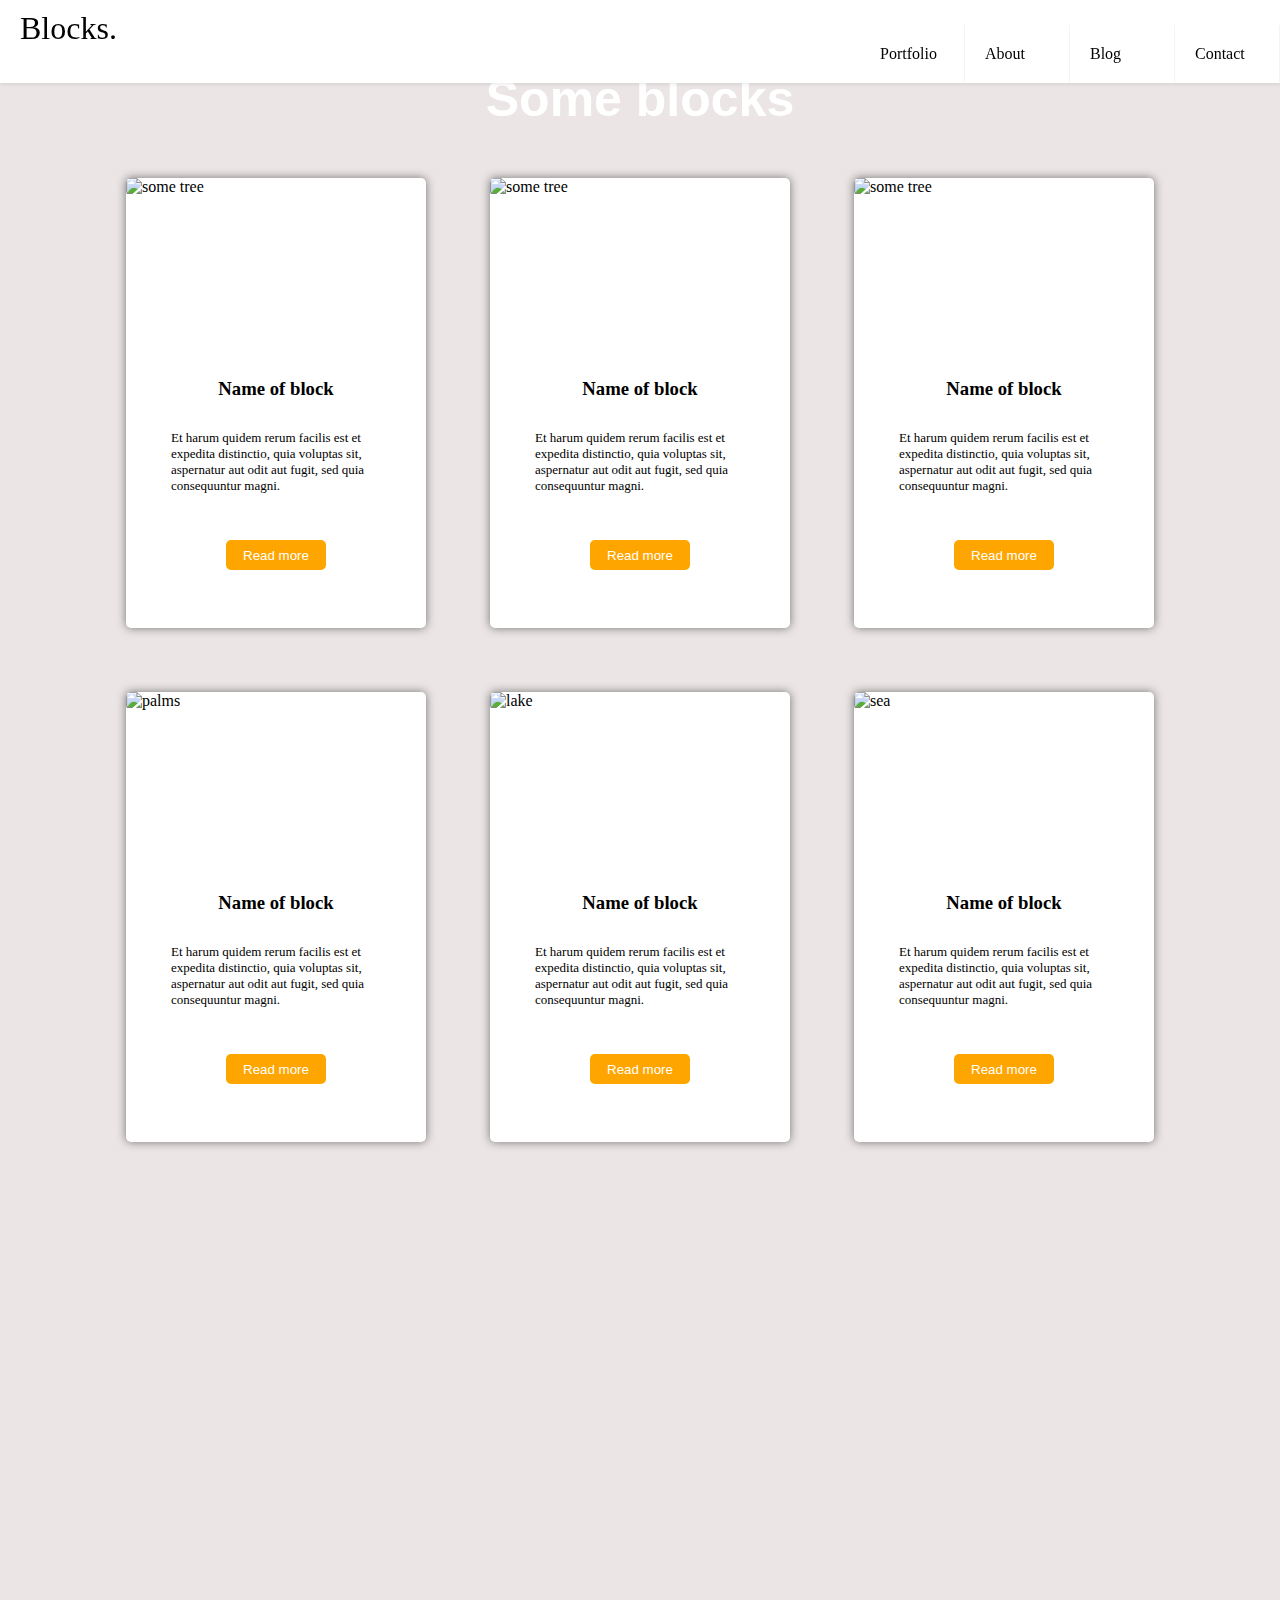
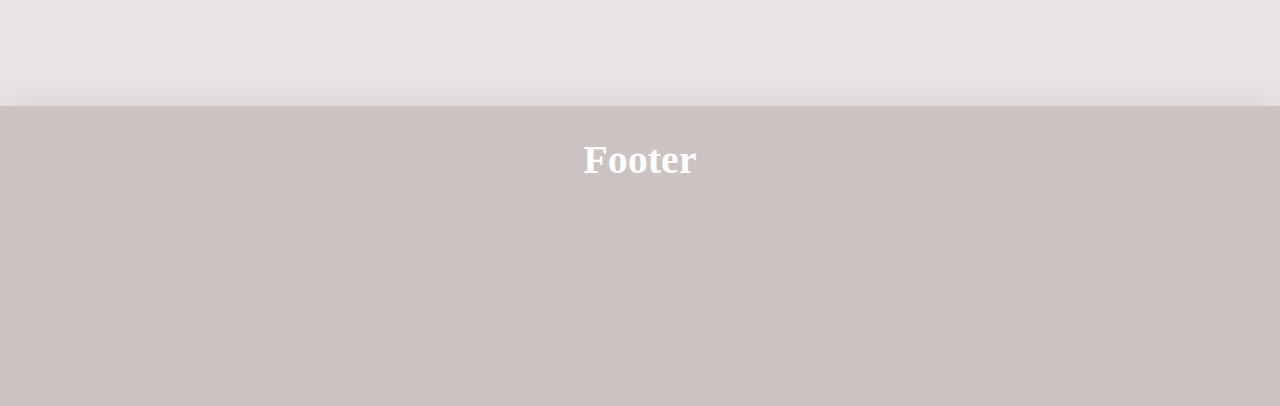
==== test.html @ 07fcc984 "corected some mistakes" ====
<!DOCTYPE html>
<html lang="en">
<head>
    <meta charset="UTF-8">
    <meta http-equiv="X-UA-Compatible" content="IE=edge">
    <meta name="viewport" content="width=device-width, initial-scale=1.0">
    <style>
        body {
    margin: 0;
    padding: 0;
    min-height: 1000px;
    background-color: #ebe5e5;
}

* {
    box-sizing: border-box;
}

ul {
    padding: 0;
    margin: 10px;
}
li {
    list-style-type: none;
    display: flex;
    margin: 0;
}

nav {
    margin-top: 25px;
}

a {
    margin: 0;
    text-decoration: none;
}

h1,h2,h3,h4,h5,h6 {
    margin: 0;
}

p {
    margin: 0;
}



.header {
    background-color: #fff;
    box-shadow: 1px 1px 4px 0 rgba(0,0,0,.1);
    position: fixed;
    width: 100%;
    z-index: 10;
  }
  
  .header ul {
    margin: 0;
    padding: 0;
    list-style: none;
    overflow: hidden;
    background-color: #fff;
  }
  
  .header li a {
    display: block;
    padding: 20px 20px;
    width: 105px;
    border-right: 1px solid #f4f4f4;
    text-decoration: none;
    color: #000;
  }
  
  .header li a:hover,
  .header .menu-btn:hover {
    background-color: #f4f4f4;
  }
  
  .header .logo {
    display: block;
    float: left;
    font-size: 2em;
    padding: 10px 20px;
    text-decoration: none;
    color: #000;
  }
  
  .header .menu {
    clear: both;
    max-height: 0;
    transition: .2s ease-out;
  }
  
  .header .menu-icon {
    cursor: pointer;
    display: inline-block;
    float: right;
    padding: 28px 20px;
    position: relative;
    user-select: none;
  }
  
  .header .menu-icon .navicon {
    background: #333;
    display: block;
    height: 2px;
    position: relative;
    transition: .2s ease-out;
    width: 18px;
  }
  
  .header .menu-icon .navicon:before,
  .header .menu-icon .navicon:after {
    background: #333;
    content: '';
    display: block;
    height: 100%;
    position: absolute;
    transition: all .2s ease-out;
    width: 100%;
  }
  
  .header .menu-icon .navicon:before {
    top: 5px;
  }
  
  .header .menu-icon .navicon:after {
    top: -5px;
  }
  
  .header .menu-btn {
    display: none;
  }
  
  .header .menu-btn:checked ~ .menu {
    max-height: 240px;
  }
  
  .header .menu-btn:checked ~ .menu-icon .navicon {
    background: transparent;
  }
  
  .header .menu-btn:checked ~ .menu-icon .navicon:before {
    transform: rotate(-45deg);
  }
  
  .header .menu-btn:checked ~ .menu-icon .navicon:after {
    transform: rotate(45deg);
  }
  
  .header .menu-btn:checked ~ .menu-icon:not(.steps) .navicon:before,
  .header .menu-btn:checked ~ .menu-icon:not(.steps) .navicon:after {
    top: 0;
  }
  
  @media (min-width: 768px) {
    .header ul {
      display: flex;
    }
    .header a {
        color: #000;
    }
    .header {
        display: flex;
        justify-content: space-between;
    }
    .header li a {
        display: block;
        padding: 20px 20px;
        width: 105px;
        border-right: 1px solid #f4f4f4;
        text-decoration: none;
    }
    .header .menu {
      clear: none;
      max-height: none;
    }
    .header .menu-icon {
      display: none;
    }
  }




.container {
    width: 100%;
    height: 100%;
    margin: 0 auto;
}
.main-container {
    width: 100%;
    min-height: 500px;
    margin: 0 auto;
    background-color: #ebe5e5;
    display: flex;
    justify-content: center;
}
main {
    margin: 0 auto;
    margin-top: 70px;
}

.main-container main h1 {
    text-align: center;
    color: white;
    font-family: Arial, Helvetica, sans-serif;
    font-size: 50px;
}

.blocks {
    display: grid;
        grid-template-rows: 1fr 1fr 1fr;
        grid-template-columns: 1fr 1fr 1fr;
        grid-gap: 5vw;
    margin-top: 50px;
}

.infoBlock {
    width: 300px;
    height: 450px;
    border-radius: 5px;
    background-color: white;
    box-shadow: 0 0 10px rgba(0,0,0,0.5);
}

.image-block {
    width: 100%;
    height: 40%;
    border-radius: 5px;
}

.image-block img {
    width: 100%;
    height: 100%;
    border-radius: 5px;
}

.text-wrapper {
    margin-top: 20px;
}

.text-wrapper h3 {
    text-align: center;
}

.text {
    padding: 30px;
    width: 90%;
    max-height: 100px;
    font-size: 13px;
    margin: 0 auto;
}

.button-wrapper {
    display: flex;
    justify-content: center;
    margin-top: 40px;
}

.button-wrapper button {
    
    width: 100px;
    height: 30px;
    background-color: orange;
    border: none;
    border-radius: 5px;
    color: white;
}

.button-wrapper button:hover {
    cursor: pointer;
    box-shadow: 0 0 10px rgba(0,0,0,0.5);
    transition: .3s;
}

@media(max-width: 1000px) {
    .main-container{
        display: flex;
        justify-content: center;
    }
    .blocks {
        display: grid;
        grid-template-rows: 1fr 1fr;
        grid-template-columns: 1fr 1fr;
        grid-gap: 2vw;
    }
    .infoBlock {
        margin: 0 auto;
    }
    
}

.footer {
    padding-top: 30px;
    margin-top: 50px;
    width: 100%;
    min-height: 300px;
    background: #ccc2c2;
    display: flex;
    justify-content: center;
    box-shadow: 1px 1px 40px 0 rgba(0,0,0,.1);
}
.footer .content {
    width: 1250px;
    height: 100%;

    text-align: center;
    font-size: 40px;
    color: white;
}

@media(max-width: 650px) {
    .blocks {
        display: grid;
        grid-template-rows: 1fr;
        grid-template-columns: 1fr;
        grid-gap: 6vw;
    }
}

@media(max-width: 350px) {
    .main-container main h1 {
        font-size: 40px;
    }
}
    </style>
    <title>Document</title>
</head>
<body>
        <header class="header">
            <a href="#" class="logo">Blocks.</a>
            <nav>
                <input class="menu-btn" type="checkbox" id="menu-btn" />
                <label class="menu-icon" for="menu-btn"><span class="navicon"></span></label>
                <ul class="menu">
                  <li><a href="#portfolio">Portfolio</a></li>
                  <li><a href="#about">About</a></li>
                  <li><a href="#blog">Blog</a></li>
                  <li><a href="#contact">Contact</a></li>
                </ul>
            </nav>
        </header>

    <div class="container">
        <div class="main-container">
            <main>
                <h1>Some blocks</h1>

                <div class="blocks">
                    <div class="infoBlock">
                        <section class="image-block">
                            <img src="https://cdn.pixabay.com/photo/2015/04/23/22/00/tree-736885__480.jpg" alt="some tree">
                        </section>
                        <section class="text-wrapper">
                            <div class="blockName">
                                <h3>Name of block</h3>
                            </div>
                            <div class="text">
                                <p>
                                    Et harum quidem rerum facilis est et expedita distinctio, quia voluptas sit,
                                    aspernatur aut odit aut fugit, sed quia consequuntur magni.
                                </p>
                            </div>
                        </section>
                        <section class="button-wrapper">
                            <button>Read more</button>
                        </section>
                    </div>

                    <div class="infoBlock">
                        <section class="image-block">
                            <img src="https://encrypted-tbn0.gstatic.com/images?q=tbn:ANd9GcSCP_U33cpPS6Z2l-KsEr9sNIZ4Nm-OZ7MWotslKqMD_tFcwd6zm3UspXjdS1oGYb6qAC8&usqp=CAU" alt="some tree">
                        </section>
                        <section class="text-wrapper">
                            <div class="blockName">
                                <h3>Name of block</h3>
                            </div>
                            <div class="text">
                                <p>
                                    Et harum quidem rerum facilis est et expedita distinctio, quia voluptas sit,
                                    aspernatur aut odit aut fugit, sed quia consequuntur magni.
                                </p>
                            </div>
                        </section>
                        <section class="button-wrapper">
                            <button>Read more</button>
                        </section>
                    </div>

                    <div class="infoBlock">
                        <section class="image-block">
                            <img src="https://cache.desktopnexus.com/thumbseg/788/788614-bigthumbnail.jpg" alt="some tree">
                        </section>
                        <section class="text-wrapper">
                            <div class="blockName">
                                <h3>Name of block</h3>
                            </div>
                            <div class="text">
                                <p>
                                    Et harum quidem rerum facilis est et expedita distinctio, quia voluptas sit,
                                    aspernatur aut odit aut fugit, sed quia consequuntur magni.
                                </p>
                            </div>
                        </section>
                        <section class="button-wrapper">
                            <button>Read more</button>
                        </section>
                    </div>

                    <div class="infoBlock">
                        <section class="image-block">
                            <img src="https://cutewallpaper.org/21/sunset-beach-wallpapers/Download-1366x768-Malaysia,-Sunset,-Beach,-Palms,-Island-.jpg" alt="palms">
                        </section>
                        <section class="text-wrapper">
                            <div class="blockName">
                                <h3>Name of block</h3>
                            </div>
                            <div class="text">
                                <p>
                                    Et harum quidem rerum facilis est et expedita distinctio, quia voluptas sit,
                                    aspernatur aut odit aut fugit, sed quia consequuntur magni.
                                </p>
                            </div>
                        </section>
                        <section class="button-wrapper">
                            <button>Read more</button>
                        </section>
                    </div>

                    <div class="infoBlock">
                        <section class="image-block">
                            <img src="https://encrypted-tbn0.gstatic.com/images?q=tbn:ANd9GcTzm9vIB5dJvl25Aq2QwMVnC47S5obzQWj5-4ciRAb6aG5--j_c_P4YfmEFSrHAehNPPD0&usqp=CAU" alt="lake">
                        </section>
                        <section class="text-wrapper">
                            <div class="blockName">
                                <h3>Name of block</h3>
                            </div>
                            <div class="text">
                                <p>
                                    Et harum quidem rerum facilis est et expedita distinctio, quia voluptas sit,
                                    aspernatur aut odit aut fugit, sed quia consequuntur magni.
                                </p>
                            </div>
                        </section>
                        <section class="button-wrapper">
                            <button>Read more</button>
                        </section>
                    </div>

                    <div class="infoBlock">
                        <section class="image-block">
                            <img src="https://i.pinimg.com/originals/aa/b6/b4/aab6b44f9b51c79b49eb07c8bf3360b8.jpg" alt="sea">
                        </section>
                        <section class="text-wrapper">
                            <div class="blockName">
                                <h3>Name of block</h3>
                            </div>
                            <div class="text">
                                <p>
                                    Et harum quidem rerum facilis est et expedita distinctio, quia voluptas sit,
                                    aspernatur aut odit aut fugit, sed quia consequuntur magni.
                                </p>
                            </div>
                        </section>
                        <section class="button-wrapper">
                            <button>Read more</button>
                        </section>
                    </div>
                </div>
            </main>
        </div>
    </div>
    <footer class="footer">
        <div class="content">
            <h4>Footer</h4>
        </div>
    </footer>
</body>
</html>
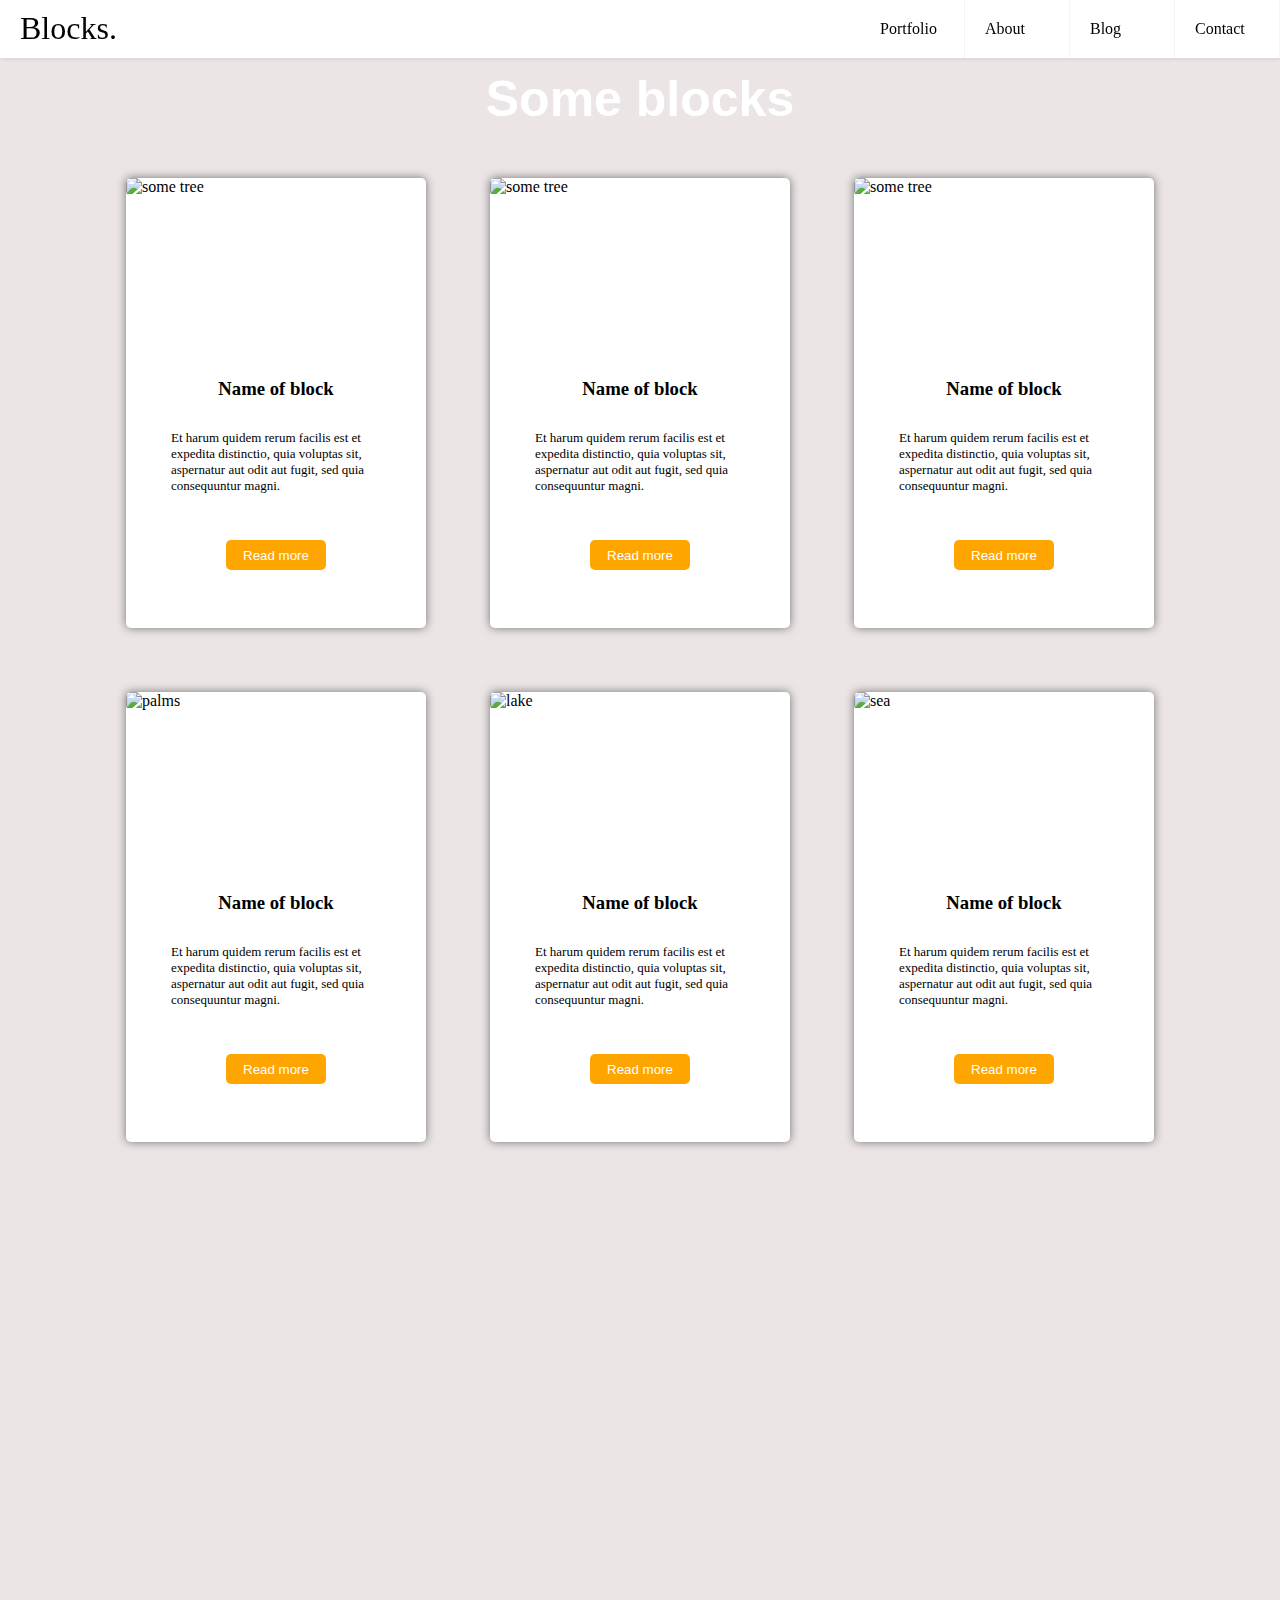
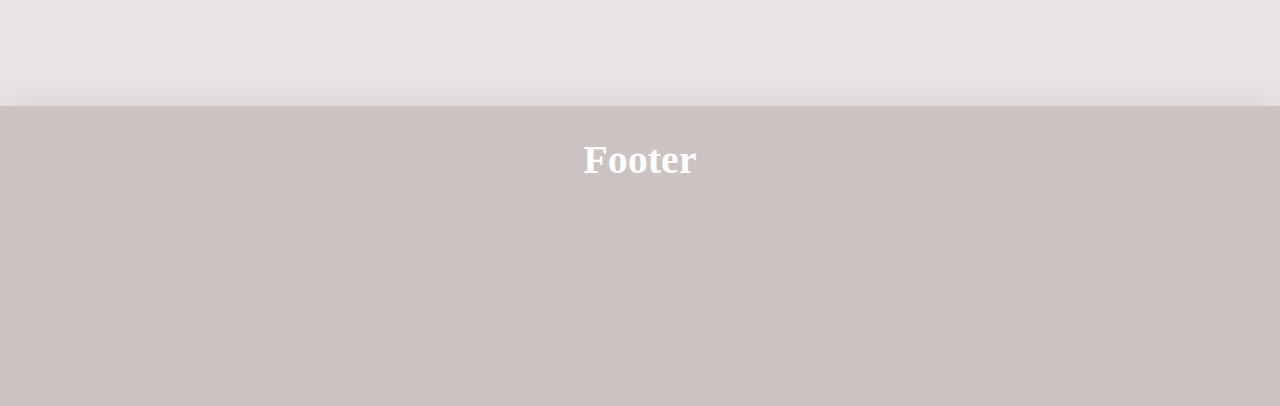
==== commit 480a1adb: "corected smth" ====
--- a/test.html
+++ b/test.html
@@ -327,153 +327,150 @@
     <title>Document</title>
 </head>
 <body>
-        <header class="header">
-            <a href="#" class="logo">Blocks.</a>
-            <nav>
-                <input class="menu-btn" type="checkbox" id="menu-btn" />
-                <label class="menu-icon" for="menu-btn"><span class="navicon"></span></label>
-                <ul class="menu">
-                  <li><a href="#portfolio">Portfolio</a></li>
-                  <li><a href="#about">About</a></li>
-                  <li><a href="#blog">Blog</a></li>
-                  <li><a href="#contact">Contact</a></li>
-                </ul>
-            </nav>
-        </header>
-
-    <div class="container">
-        <div class="main-container">
-            <main>
-                <h1>Some blocks</h1>
-
-                <div class="blocks">
-                    <div class="infoBlock">
-                        <section class="image-block">
-                            <img src="https://cdn.pixabay.com/photo/2015/04/23/22/00/tree-736885__480.jpg" alt="some tree">
-                        </section>
-                        <section class="text-wrapper">
-                            <div class="blockName">
-                                <h3>Name of block</h3>
-                            </div>
-                            <div class="text">
-                                <p>
-                                    Et harum quidem rerum facilis est et expedita distinctio, quia voluptas sit,
-                                    aspernatur aut odit aut fugit, sed quia consequuntur magni.
-                                </p>
-                            </div>
-                        </section>
-                        <section class="button-wrapper">
-                            <button>Read more</button>
-                        </section>
-                    </div>
-
-                    <div class="infoBlock">
-                        <section class="image-block">
-                            <img src="https://encrypted-tbn0.gstatic.com/images?q=tbn:ANd9GcSCP_U33cpPS6Z2l-KsEr9sNIZ4Nm-OZ7MWotslKqMD_tFcwd6zm3UspXjdS1oGYb6qAC8&usqp=CAU" alt="some tree">
-                        </section>
-                        <section class="text-wrapper">
-                            <div class="blockName">
-                                <h3>Name of block</h3>
-                            </div>
-                            <div class="text">
-                                <p>
-                                    Et harum quidem rerum facilis est et expedita distinctio, quia voluptas sit,
-                                    aspernatur aut odit aut fugit, sed quia consequuntur magni.
-                                </p>
-                            </div>
-                        </section>
-                        <section class="button-wrapper">
-                            <button>Read more</button>
-                        </section>
-                    </div>
-
-                    <div class="infoBlock">
-                        <section class="image-block">
-                            <img src="https://cache.desktopnexus.com/thumbseg/788/788614-bigthumbnail.jpg" alt="some tree">
-                        </section>
-                        <section class="text-wrapper">
-                            <div class="blockName">
-                                <h3>Name of block</h3>
-                            </div>
-                            <div class="text">
-                                <p>
-                                    Et harum quidem rerum facilis est et expedita distinctio, quia voluptas sit,
-                                    aspernatur aut odit aut fugit, sed quia consequuntur magni.
-                                </p>
-                            </div>
-                        </section>
-                        <section class="button-wrapper">
-                            <button>Read more</button>
-                        </section>
-                    </div>
-
-                    <div class="infoBlock">
-                        <section class="image-block">
-                            <img src="https://cutewallpaper.org/21/sunset-beach-wallpapers/Download-1366x768-Malaysia,-Sunset,-Beach,-Palms,-Island-.jpg" alt="palms">
-                        </section>
-                        <section class="text-wrapper">
-                            <div class="blockName">
-                                <h3>Name of block</h3>
-                            </div>
-                            <div class="text">
-                                <p>
-                                    Et harum quidem rerum facilis est et expedita distinctio, quia voluptas sit,
-                                    aspernatur aut odit aut fugit, sed quia consequuntur magni.
-                                </p>
-                            </div>
-                        </section>
-                        <section class="button-wrapper">
-                            <button>Read more</button>
-                        </section>
-                    </div>
-
-                    <div class="infoBlock">
-                        <section class="image-block">
-                            <img src="https://encrypted-tbn0.gstatic.com/images?q=tbn:ANd9GcTzm9vIB5dJvl25Aq2QwMVnC47S5obzQWj5-4ciRAb6aG5--j_c_P4YfmEFSrHAehNPPD0&usqp=CAU" alt="lake">
-                        </section>
-                        <section class="text-wrapper">
-                            <div class="blockName">
-                                <h3>Name of block</h3>
-                            </div>
-                            <div class="text">
-                                <p>
-                                    Et harum quidem rerum facilis est et expedita distinctio, quia voluptas sit,
-                                    aspernatur aut odit aut fugit, sed quia consequuntur magni.
-                                </p>
-                            </div>
-                        </section>
-                        <section class="button-wrapper">
-                            <button>Read more</button>
-                        </section>
-                    </div>
-
-                    <div class="infoBlock">
-                        <section class="image-block">
-                            <img src="https://i.pinimg.com/originals/aa/b6/b4/aab6b44f9b51c79b49eb07c8bf3360b8.jpg" alt="sea">
-                        </section>
-                        <section class="text-wrapper">
-                            <div class="blockName">
-                                <h3>Name of block</h3>
-                            </div>
-                            <div class="text">
-                                <p>
-                                    Et harum quidem rerum facilis est et expedita distinctio, quia voluptas sit,
-                                    aspernatur aut odit aut fugit, sed quia consequuntur magni.
-                                </p>
-                            </div>
-                        </section>
-                        <section class="button-wrapper">
-                            <button>Read more</button>
-                        </section>
-                    </div>
-                </div>
-            </main>
-        </div>
+    <header class="header">
+        <a href="#" class="logo">Blocks.</a>
+        <input class="menu-btn" type="checkbox" id="menu-btn" />
+        <label class="menu-icon" for="menu-btn"><span class="navicon"></span></label>
+        <ul class="menu">
+          <li><a href="#portfolio">Portfolio</a></li>
+          <li><a href="#about">About</a></li>
+          <li><a href="#blog">Blog</a></li>
+          <li><a href="#contact">Contact</a></li>
+        </ul>
+    </header>
+
+<div class="container">
+    <div class="main-container">
+        <main>
+            <h1>Some blocks</h1>
+
+            <div class="blocks">
+                <div class="infoBlock">
+                    <div class="image-block">
+                        <img src="https://cdn.pixabay.com/photo/2015/04/23/22/00/tree-736885__480.jpg" alt="some tree">
+                    </div>
+                    <div class="text-wrapper">
+                        <div class="blockName">
+                            <h3>Name of block</h3>
+                        </div>
+                        <div class="text">
+                            <p>
+                                Et harum quidem rerum facilis est et expedita distinctio, quia voluptas sit,
+                                aspernatur aut odit aut fugit, sed quia consequuntur magni.
+                            </p>
+                        </div>
+                    </div>
+                    <div class="button-wrapper">
+                        <button>Read more</button>
+                    </div>
+                </div>
+
+                <div class="infoBlock">
+                    <div class="image-block">
+                        <img src="https://encrypted-tbn0.gstatic.com/images?q=tbn:ANd9GcSCP_U33cpPS6Z2l-KsEr9sNIZ4Nm-OZ7MWotslKqMD_tFcwd6zm3UspXjdS1oGYb6qAC8&usqp=CAU" alt="some tree">
+                    </div>
+                    <div class="text-wrapper">
+                        <div class="blockName">
+                            <h3>Name of block</h3>
+                        </div>
+                        <div class="text">
+                            <p>
+                                Et harum quidem rerum facilis est et expedita distinctio, quia voluptas sit,
+                                aspernatur aut odit aut fugit, sed quia consequuntur magni.
+                            </p>
+                        </div>
+                    </div>
+                    <div class="button-wrapper">
+                        <button>Read more</button>
+                    </div>
+                </div>
+                <div class="infoBlock">
+                    <div class="image-block">
+                        <img src="https://cache.desktopnexus.com/thumbseg/788/788614-bigthumbnail.jpg" alt="some tree">
+                    </div>
+                    <div class="text-wrapper">
+                        <div class="blockName">
+                            <h3>Name of block</h3>
+                        </div>
+                        <div class="text">
+                            <p>
+                                Et harum quidem rerum facilis est et expedita distinctio, quia voluptas sit,
+                                aspernatur aut odit aut fugit, sed quia consequuntur magni.
+                            </p>
+                        </div>
+                    </div>
+                    <div class="button-wrapper">
+                        <button>Read more</button>
+                    </div>
+                </div>
+
+                <div class="infoBlock">
+                    <div class="image-block">
+                        <img src="https://cutewallpaper.org/21/sunset-beach-wallpapers/Download-1366x768-Malaysia,-Sunset,-Beach,-Palms,-Island-.jpg" alt="palms">
+                    </div>
+                    <div class="text-wrapper">
+                        <div class="blockName">
+                            <h3>Name of block</h3>
+                        </div>
+                        <div class="text">
+                            <p>
+                                Et harum quidem rerum facilis est et expedita distinctio, quia voluptas sit,
+                                aspernatur aut odit aut fugit, sed quia consequuntur magni.
+                            </p>
+                        </div>
+                    </div>
+                    <div class="button-wrapper">
+                        <button>Read more</button>
+                    </div>
+                </div>
+
+                <div class="infoBlock">
+                    <div class="image-block">
+                        <img src="https://encrypted-tbn0.gstatic.com/images?q=tbn:ANd9GcTzm9vIB5dJvl25Aq2QwMVnC47S5obzQWj5-4ciRAb6aG5--j_c_P4YfmEFSrHAehNPPD0&usqp=CAU" alt="lake">
+                    </div>
+                    <div class="text-wrapper">
+                        <div class="blockName">
+                            <h3>Name of block</h3>
+                        </div>
+                        <div class="text">
+                            <p>
+                                Et harum quidem rerum facilis est et expedita distinctio, quia voluptas sit,
+                                aspernatur aut odit aut fugit, sed quia consequuntur magni.
+                            </p>
+                        </div>
+                    </div>
+                    <div class="button-wrapper">
+                        <button>Read more</button>
+                    </div>
+                </div>
+
+                <div class="infoBlock">
+                    <div class="image-block">
+                        <img src="https://i.pinimg.com/originals/aa/b6/b4/aab6b44f9b51c79b49eb07c8bf3360b8.jpg" alt="sea">
+                    </div>
+                    <div class="text-wrapper">
+                        <div class="blockName">
+                            <h3>Name of block</h3>
+                        </div>
+                        <div class="text">
+                            <p>
+                                Et harum quidem rerum facilis est et expedita distinctio, quia voluptas sit,
+                                aspernatur aut odit aut fugit, sed quia consequuntur magni.
+                            </p>
+                        </div>
+                    </div>
+                    <div class="button-wrapper">
+                        <button>Read more</button>
+                    </div>
+                </div>
+            </div>
+        </main>
     </div>
-    <footer class="footer">
-        <div class="content">
-            <h4>Footer</h4>
-        </div>
-    </footer>
+</div>
+<footer class="footer">
+    <div class="content">
+        <h4>Footer</h4>
+    </div>
+</footer>
 </body>
 </html>